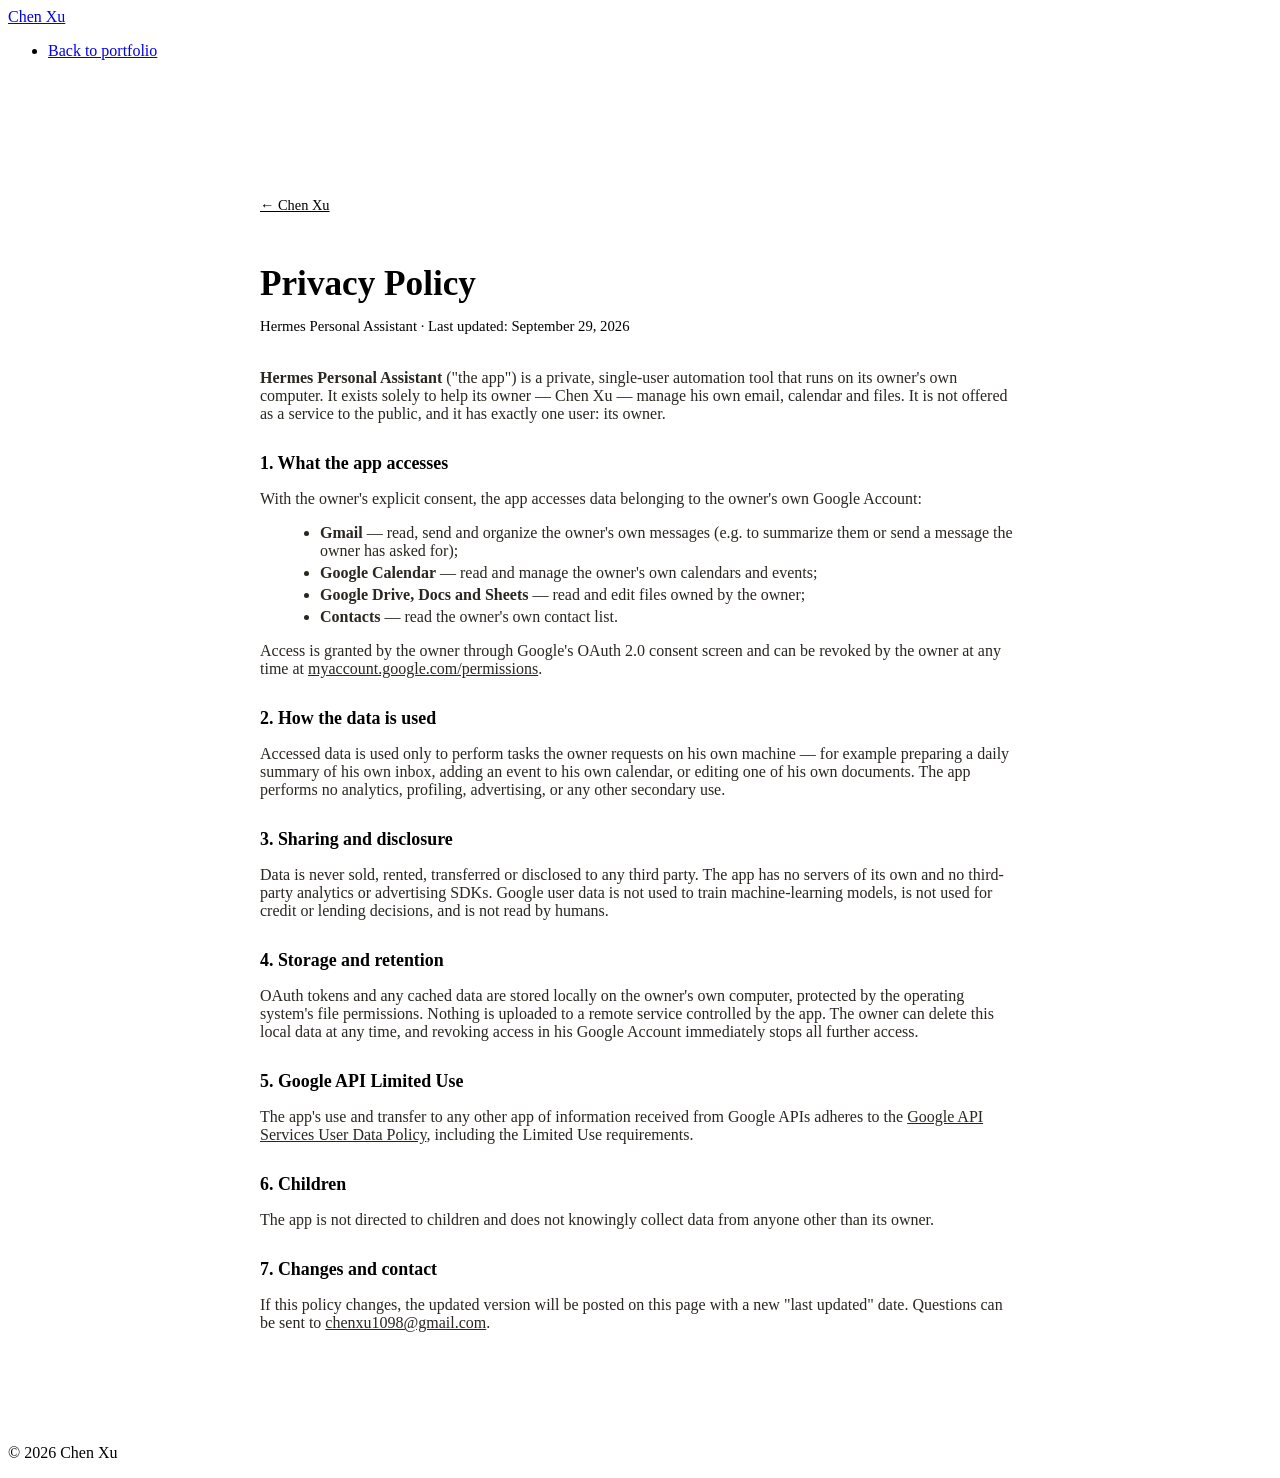
==== Cheng_Verify/index.html @ 1f851533 "Move privacy/verify page to /Cheng_Verify (standalone, unlinked)" ====
<!DOCTYPE html>
<html lang="en">
<head>
  <meta charset="UTF-8" />
  <meta name="viewport" content="width=device-width, initial-scale=1.0" />
  <title>Privacy Policy — Hermes Personal Assistant</title>
  <link rel="preconnect" href="https://fonts.googleapis.com" />
  <link rel="preconnect" href="https://fonts.gstatic.com" crossorigin />
  <link href="https://fonts.googleapis.com/css2?family=Inter:wght@300;400;500;600&family=DM+Serif+Display:ital@0;1&display=swap" rel="stylesheet" />
  <link rel="stylesheet" href="style.css" />
  <style>
    .policy { max-width: 760px; margin: 0 auto; padding: 120px 24px 80px; }
    .policy h1 { font-size: 2.2rem; margin-bottom: 6px; }
    .policy .eff { color: var(--muted); font-size: .92rem; margin-bottom: 34px; }
    .policy h2 { font-size: 1.12rem; margin: 30px 0 8px; }
    .policy p, .policy li { color: #2a2620; }
    .policy ul { margin: 8px 0 0 20px; }
    .policy li { margin-bottom: 4px; }
    .policy a { color: var(--gold); text-decoration: underline; }
    .back { display: inline-block; margin-bottom: 26px; color: var(--muted); font-size: .9rem; }
  </style>
</head>
<body>

  <nav id="nav">
    <div class="nav-inner">
      <a class="nav-name" href="index.html">Chen Xu</a>
      <ul class="nav-links">
        <li><a href="index.html">Back to portfolio</a></li>
      </ul>
    </div>
  </nav>

  <main class="policy">
    <a class="back" href="index.html">← Chen Xu</a>
    <h1>Privacy Policy</h1>
    <p class="eff">Hermes Personal Assistant · Last updated: September 29, 2026</p>

    <p>
      <strong>Hermes Personal Assistant</strong> ("the app") is a private, single-user automation tool that runs on
      its owner's own computer. It exists solely to help its owner — Chen Xu — manage his own email, calendar and
      files. It is not offered as a service to the public, and it has exactly one user: its owner.
    </p>

    <h2>1. What the app accesses</h2>
    <p>With the owner's explicit consent, the app accesses data belonging to the owner's own Google Account:</p>
    <ul>
      <li><strong>Gmail</strong> — read, send and organize the owner's own messages (e.g. to summarize them or send a message the owner has asked for);</li>
      <li><strong>Google Calendar</strong> — read and manage the owner's own calendars and events;</li>
      <li><strong>Google Drive, Docs and Sheets</strong> — read and edit files owned by the owner;</li>
      <li><strong>Contacts</strong> — read the owner's own contact list.</li>
    </ul>
    <p>
      Access is granted by the owner through Google's OAuth 2.0 consent screen and can be revoked by the owner at
      any time at <a href="https://myaccount.google.com/permissions" target="_blank" rel="noopener">myaccount.google.com/permissions</a>.
    </p>

    <h2>2. How the data is used</h2>
    <p>
      Accessed data is used only to perform tasks the owner requests on his own machine — for example preparing a
      daily summary of his own inbox, adding an event to his own calendar, or editing one of his own documents.
      The app performs no analytics, profiling, advertising, or any other secondary use.
    </p>

    <h2>3. Sharing and disclosure</h2>
    <p>
      Data is never sold, rented, transferred or disclosed to any third party. The app has no servers of its own and
      no third-party analytics or advertising SDKs. Google user data is not used to train machine-learning models,
      is not used for credit or lending decisions, and is not read by humans.
    </p>

    <h2>4. Storage and retention</h2>
    <p>
      OAuth tokens and any cached data are stored locally on the owner's own computer, protected by the operating
      system's file permissions. Nothing is uploaded to a remote service controlled by the app. The owner can delete
      this local data at any time, and revoking access in his Google Account immediately stops all further access.
    </p>

    <h2>5. Google API Limited Use</h2>
    <p>
      The app's use and transfer to any other app of information received from Google APIs adheres to the
      <a href="https://developers.google.com/terms/api-services-user-data-policy" target="_blank" rel="noopener">Google API Services User Data Policy</a>,
      including the Limited Use requirements.
    </p>

    <h2>6. Children</h2>
    <p>The app is not directed to children and does not knowingly collect data from anyone other than its owner.</p>

    <h2>7. Changes and contact</h2>
    <p>
      If this policy changes, the updated version will be posted on this page with a new "last updated" date.
      Questions can be sent to <a href="mailto:chenxu1098@gmail.com">chenxu1098@gmail.com</a>.
    </p>
  </main>

  <footer>
    <p>© 2026 Chen Xu</p>
  </footer>

</body>
</html>
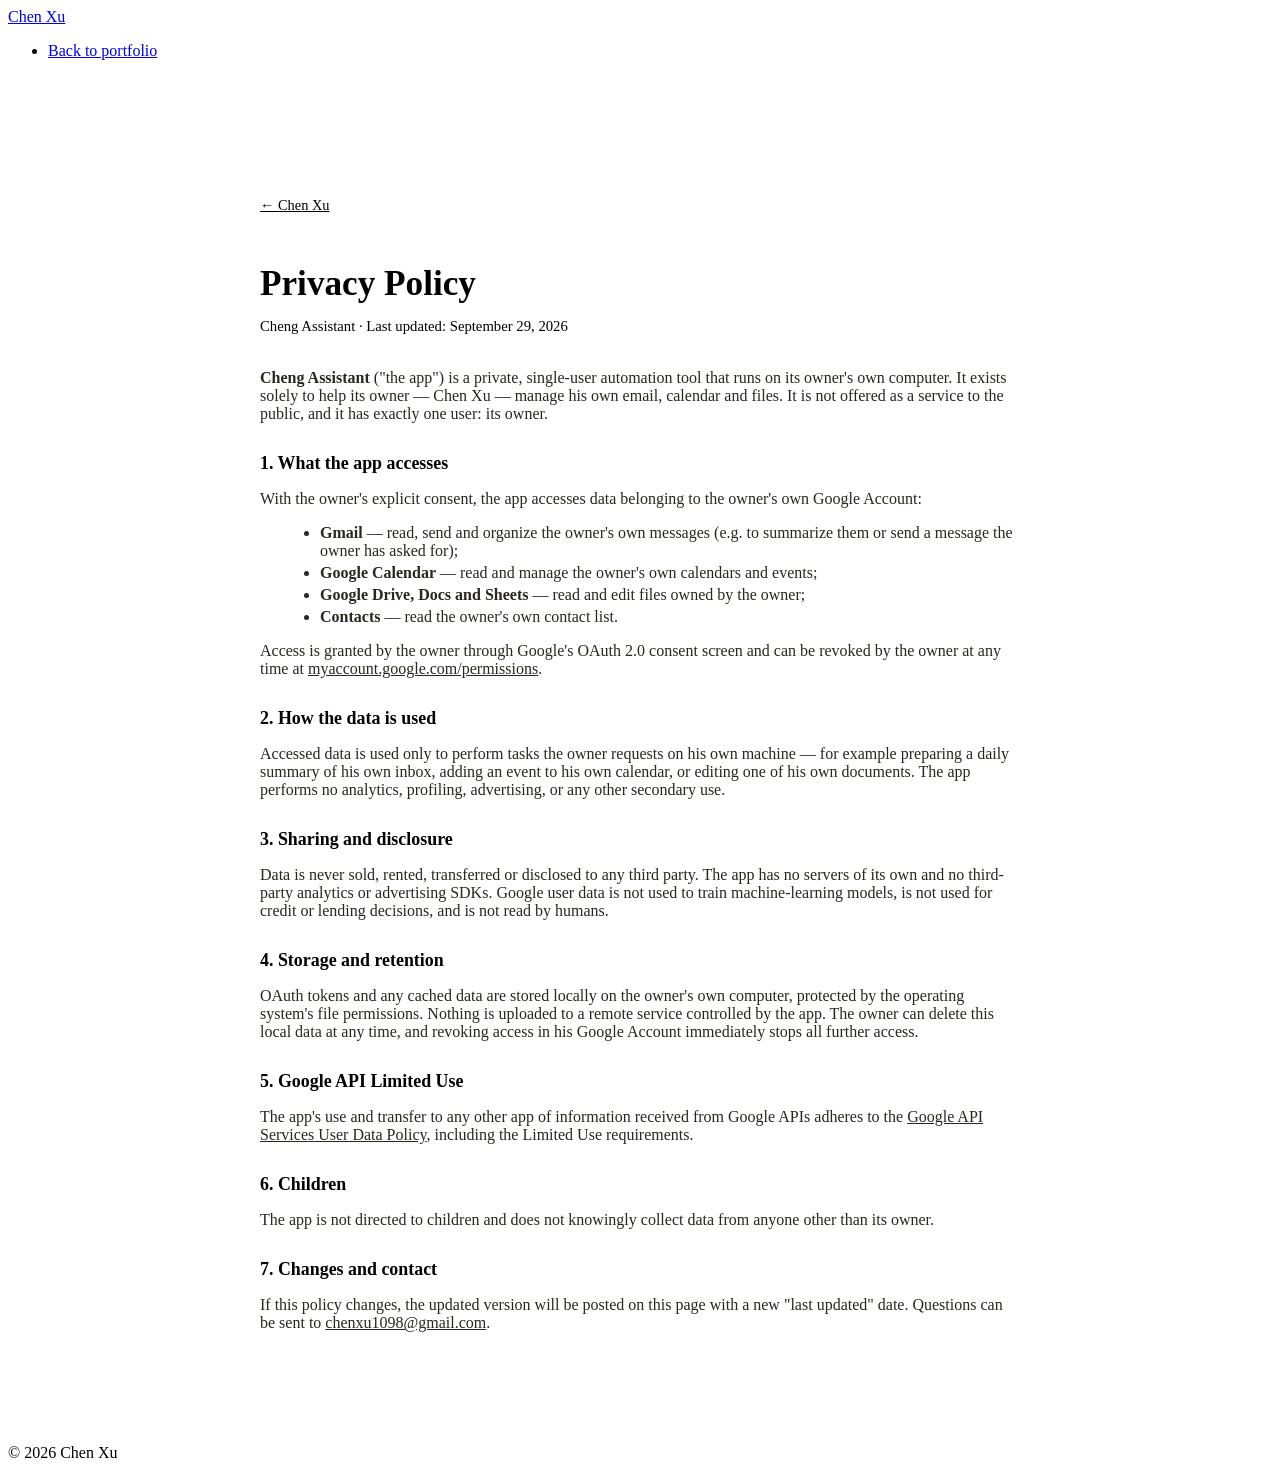
==== commit b42fe73c: "Align privacy page app name with OAuth consent screen (Cheng Assistant)" ====
--- a/Cheng_Verify/index.html
+++ b/Cheng_Verify/index.html
@@ -3,7 +3,7 @@
 <head>
   <meta charset="UTF-8" />
   <meta name="viewport" content="width=device-width, initial-scale=1.0" />
-  <title>Privacy Policy — Hermes Personal Assistant</title>
+  <title>Privacy Policy — Cheng Assistant</title>
   <link rel="preconnect" href="https://fonts.googleapis.com" />
   <link rel="preconnect" href="https://fonts.gstatic.com" crossorigin />
   <link href="https://fonts.googleapis.com/css2?family=Inter:wght@300;400;500;600&family=DM+Serif+Display:ital@0;1&display=swap" rel="stylesheet" />
@@ -34,10 +34,10 @@
   <main class="policy">
     <a class="back" href="index.html">← Chen Xu</a>
     <h1>Privacy Policy</h1>
-    <p class="eff">Hermes Personal Assistant · Last updated: September 29, 2026</p>
+    <p class="eff">Cheng Assistant · Last updated: September 29, 2026</p>
 
     <p>
-      <strong>Hermes Personal Assistant</strong> ("the app") is a private, single-user automation tool that runs on
+      <strong>Cheng Assistant</strong> ("the app") is a private, single-user automation tool that runs on
       its owner's own computer. It exists solely to help its owner — Chen Xu — manage his own email, calendar and
       files. It is not offered as a service to the public, and it has exactly one user: its owner.
     </p>
